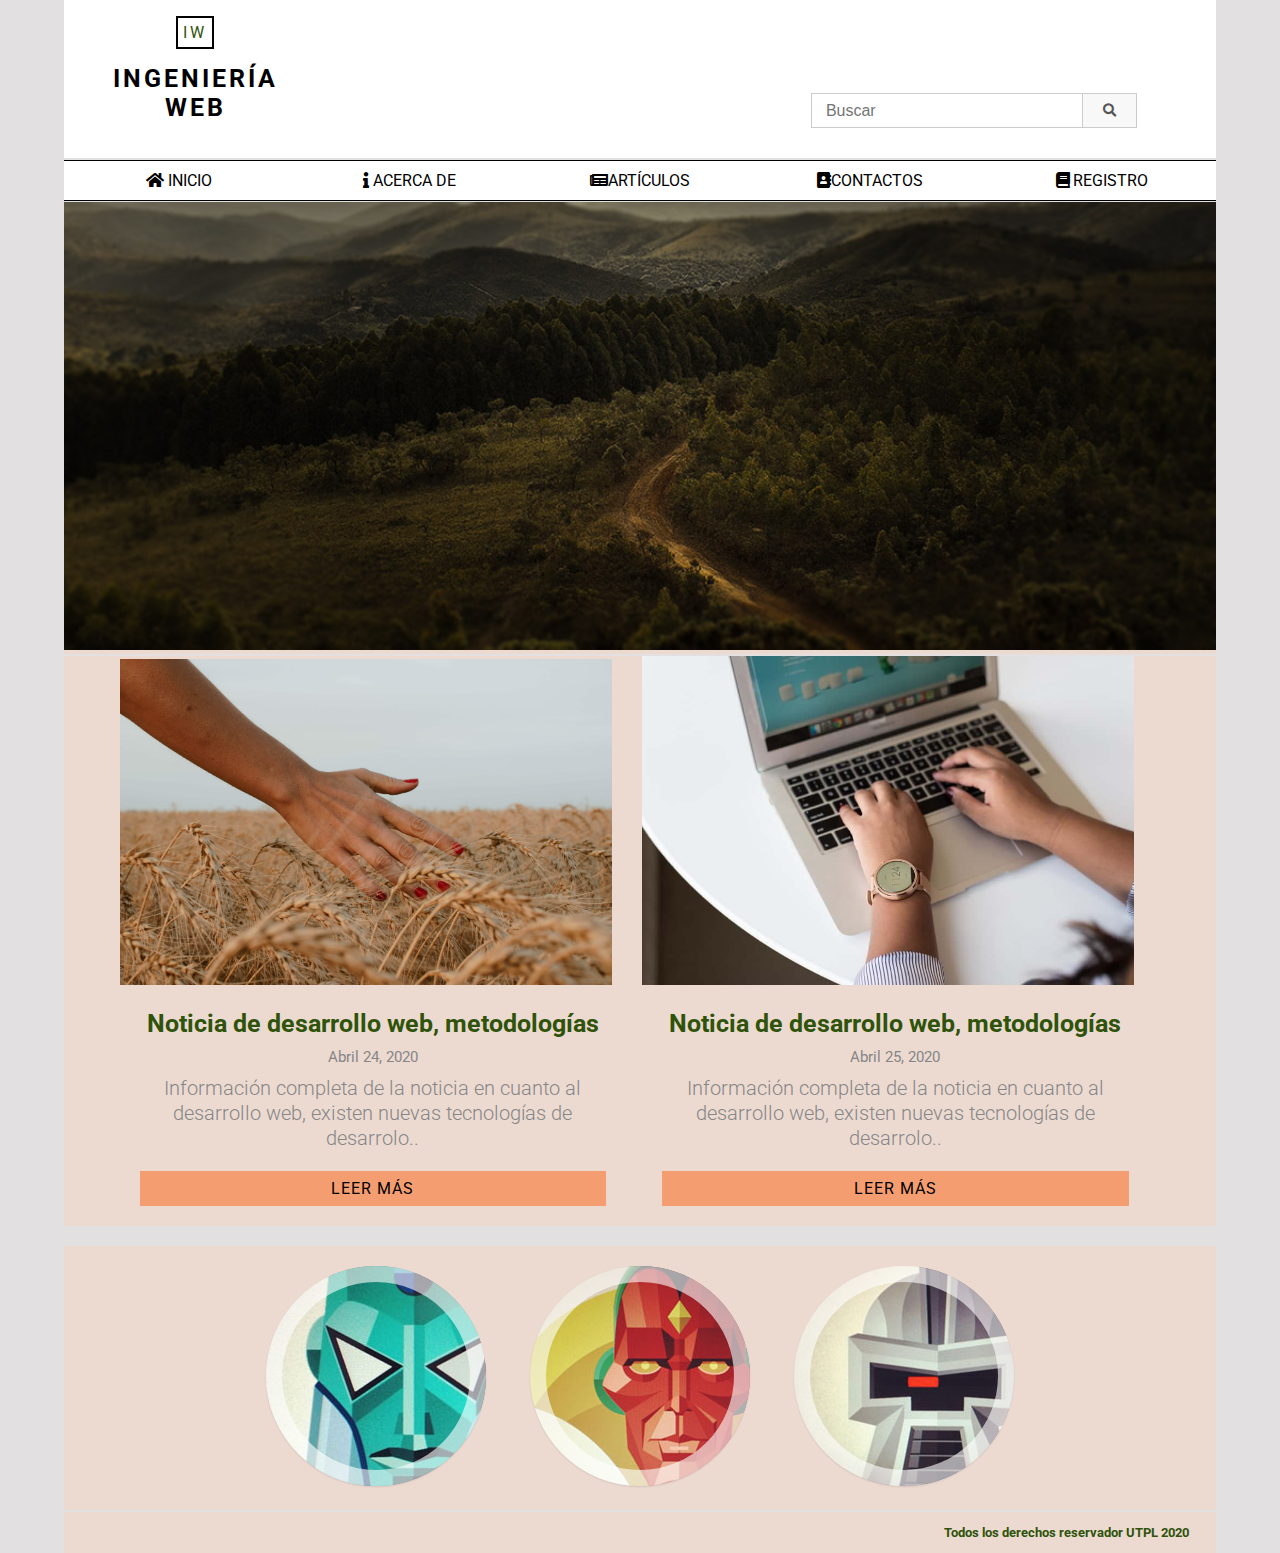
==== index.html @ 1249e594 "editando sponsor :sparkles:" ====
<!DOCTYPE html>
<html lang="es">
<head>
    <meta charset="UTF-8">
    <meta name="viewport" content="width=device-width, initial-scale=1.0">
    <link href="https://fonts.googleapis.com/css2?family=Roboto:ital,wght@0,300;0,400;1,300&display=swap" rel="stylesheet"> 
    <link rel="stylesheet" href="https://use.fontawesome.com/releases/v5.5.0/css/all.css">
    <title>Maquetació en HTML y CSS</title>
    <link rel="stylesheet" href="css/estilos.css">
</head>
<body>
    <header class="cabeceraPrincipal">
        <div class="logo">
            <p class="iniciales-logo">
                IW
            </p>
            <h1>Ingeniería web</h1>
        </div>
        <section class="seccionCabecera">
            <aside class="buscador">
                <div class="barra-busqueda">
                    <input type="text" placeholder="Buscar">
                    <button type="submit"><i class="fas fa-search"></i></button>
                </div>
            </aside>
        </section>
    </header>
    <nav class="menuPrincipal">
        <a href=""><i class="fas fa-home"></i> Inicio</a>
        <a href=""><i class="fas fa-info"></i> Acerca de</a>
        <a href=""><i class="fas fa-newspaper"></i>Artículos</a>
        <a href=""><i class="fas fa-address-book"></i>Contactos</a>
        <a href=""><i class="fas fa-book fa-fw"></i>Registro</a>
    </nav>
    <section class="galeriaPrinicpal">
        <img src="images/slide-1.jpg" alt="Imagen 1 del Slider prinipal">
    </section>
    <main>
        <section class="articulo">
            <article class="noticias">
                <div class="contenedor1">
                    <img src="images/img-01.jpg" alt="">
                </div>
                <div class="contenedor-texto">
                    <div>
                        <h2 class="titulo">
                            Noticia de desarrollo web, metodologías
                        </h2>
                        <p class="fecha">Abril 24, 2020</p>
                    </div>
                    <p class="extracto">
                        Información completa de la noticia en cuanto al desarrollo web, existen nuevas tecnologías de desarrolo..
                    </p>
                    <a href="" class="btn-link">Leer más</a>
                </div>
            </article>
        </section>
        <section class="articulo">
            <article class="noticias">
                <div class="contenedor1">
                    <img src="images/img-02.jpg" alt="">
                </div>
                <div class="contenedor-texto">
                    <div>
                        <h2 class="titulo">
                            Noticia de desarrollo web, metodologías
                        </h2>
                        <p class="fecha">Abril 25, 2020</p>
                    </div>
                    <p class="extracto">
                        Información completa de la noticia en cuanto al desarrollo web, existen nuevas tecnologías de desarrolo..
                    </p>
                    <a href="" class="btn-link">Leer más</a>
                </div>
            </article>
        </section>
    </main>
    <aside class="sponsor">
        <ul class="cuadricula">
            <li>
                <div class="item sponsor1">
                    <div class="info">
                        <h3>SPONSOR</h3>
                        <p>stalin carrion <a href="">Visitar</a></p>
                    </div>                    
                </div>
            </li> 
            <li>
                <div class="item sponsor2">
                    <div class="info">
                        <h3>SPONSOR</h3>
                        <p>stalin carrion <a href="">Visitar</a></p>       
                    </div>                   
                </div>
            </li>
            <li>
                <div class="item sponsor3">
                    <div class="info">
                        <h3>SPONSOR</h3>
                        <p>stalin carrion <a href="">Visitar</a></p>       
                    </div>                   
                </div>
            </li>

        </ul>
         
    </aside>
    <footer class="piePagina">
        <h5>Todos los derechos reservador UTPL 2020</h5>
    </footer>
</body>
</html>
---- css/estilos.css ----
*{
    padding: 0;
    margin: 0;
}
body{
    font-family: 'Roboto', sans-serif;
    background-color: #e2e0e0;
}
header.cabeceraPrincipal, nav.menuPrincipal, section.galeriaPrinicpal,aside.sponsor,main,footer.piePagina{
    background-color: #ECDAD1;
    color: rgb(47, 83, 10);
    width: 90%;
    margin: 0 auto;
}
header.cabeceraPrincipal{
    background-color: #ffffff;
}
header.cabeceraPrincipal h1{
    font-size: 25px;
    color: #000;
}
.cabeceraPrincipal .logo{
    margin-bottom: 20px;
    text-transform: uppercase;
    letter-spacing: 3px;
    width: 20%;
    display: inline-block;
    padding: 1em 1em;
    text-align: center;
}
.logo .iniciales-logo{
    padding: 5px;
    border: 2px solid #000;
    display: inline-block;
    font-size: 16px;
    margin-bottom: 15px;
}
section.seccionCabecera{
    width: 70%;
    display: inline-block;
    text-align: right;
}
/*  -------------- Barra de busqueda  ------------------*/
.seccionCabecera .barra-busqueda{
    display: flex;
    align-items: center;
    justify-content: right;
}

.seccionCabecera .barra-busqueda input{
    min-width: 30%;
    padding:  0 14px;
    height: 33px;
    line-height: 35px;
    border: 1px solid #ccc;
    font-size: 16px;
}
.seccionCabecera .barra-busqueda button{
    height: 35px;
    border: 1px solid #ccc;
    border-left: none;
    color: #545454;
    background-color: #f8f8f8;
    padding: 0 20px;
    cursor: pointer;
}
.seccionCabecera .barra-busqueda button:hover{
    background-color: #f1f1f1;
}
/*  -------------- FIN Barra de busqueda  ------------------*/


nav.menuPrincipal, main,aside.sponsor,footer.piePagina{
    margin-top: 2px;
}
nav.menuPrincipal{
    border-top: 1px solid #000;
    border-bottom: 1px solid #000;
    display: flex;
    justify-content: space-between;
}
nav.menuPrincipal a{
    background-color: #ffffff;
    padding: 10px;
    color: #000;
    display: block;
    text-decoration: none;
    text-transform: uppercase;
    font-weight: 400;
    width: 100%;
    text-align: center;
    font-size: 16px;
    transition:  0.2s ease all;
}
nav.menuPrincipal a:hover{
    background-color: #000;
    color: #ffffff;
}

section.galeriaPrinicpal{
    margin-top: 1px;
}
section.galeriaPrinicpal img{
    width: 100%;
}


main{
    text-align: center;
    background-color: #ECDAD1;
}
section.articulo{
    width: 45%;
    display: inline-block;
}
section.noticias{
    display: flex;
    background: #F49D71;
    text-align: justify;
}
.noticias img{
    width: 100%;
    height: 100%;
    object-fit: cover;
}
.noticias .contenedor-texto{
    padding: 20px;
    width: 90%;
    display: flex;
    flex-direction: column;
    justify-content: space-between;
}
.noticias .contenedor1{
    width: 95%;
}

.noticias .titulo{
    margin-bottom: 10px;
    font-size: 25px;
}

.noticias .fecha{
    font-size: 15px;
    color: #868686;
    margin-bottom: 10px;
}
.noticias .extracto{
    font-size: 20px;
    line-height: 25px;
    font-weight: 300;
    margin-bottom: 20px;
    color: #868686;
}
.btn-link{
    background: #F49D71 ;
    color: #000;
    cursor: pointer;
    display: inline-block;
    padding: 0.5em;
    font-size: 1em;
    text-transform: uppercase;
    letter-spacing: 1px;
    text-decoration: none;
}
.btn-link:hover{
    background-color: #FFFFFF;
}

/*  -------------- SPONSOR  ------------------*/
.sponsor{
    background-color: #ECDAD1;
}
.cuadricula{
    margin: 20px 0 0 0;
    padding: 0;
    list-style: none;
    display: block;
    text-align: center;
    width: 100%;
}
.cuadricula:after, .item:before {
    content: '';
    display: table;
}
.cuadricula:after {
    clear: both;
}
.cuadricula li{
    width: 220px;
    height: 220px;
    display: inline-block;
    margin: 20px;
}
.item{
    width: 100%;
    height: 100%;
    border-radius: 50%;
    position: relative;
    cursor: default;
    box-shadow: 
        inset 0 0 0 16px rgba(255,255,255,0.6),
        0 1px 2px rgba(0,0,0,0.1);
        
    -webkit-transition: all 0.4s ease-in-out;
    -moz-transition: all 0.4s ease-in-out;
    -o-transition: all 0.4s ease-in-out;
    -ms-transition: all 0.4s ease-in-out;
    transition: all 0.4s ease-in-out;
}

.info {
    position: absolute;
    background: rgba(63,147,147, 0.8);
    width: inherit;
    height: inherit;
    border-radius: 50%;
    opacity: 0;
    
    -webkit-transition: all 0.4s ease-in-out;
    -moz-transition: all 0.4s ease-in-out;
    -o-transition: all 0.4s ease-in-out;
    -ms-transition: all 0.4s ease-in-out;
    transition: all 0.4s ease-in-out;
    
    -webkit-transform: scale(0);
    -moz-transform: scale(0);
    -o-transform: scale(0);
    -ms-transform: scale(0);
    transform: scale(0);
    
    -webkit-backface-visibility: hidden;

}
.info h3 {
    color: #fff;
    text-transform: uppercase;
    letter-spacing: 2px;
    font-size: 22px;
    margin: 0 30px;
    padding: 45px 0 0 0;
    height: 140px;
    font-family: 'Open Sans', Arial, sans-serif;
    text-shadow: 
        0 0 1px #fff, 
        0 1px 2px rgba(0,0,0,0.3);
}
.info p {
    color: #fff;
    padding: 10px 5px;
    font-style: italic;
    margin: 0 30px;
    font-size: 12px;
    border-top: 1px solid rgba(255,255,255,0.5);
    opacity: 0;
    -webkit-transition: all 1s ease-in-out 0.4s;
    -moz-transition: all 1s ease-in-out 0.4s;
    -o-transition: all 1s ease-in-out 0.4s;
    -ms-transition: all 1s ease-in-out 0.4s;
    transition: all 1s ease-in-out 0.4s;
}

.info p a {
    display: block;
    color: #fff;
    color: rgba(255,255,255,0.7);
    font-style: normal;
    font-weight: 700;
    text-transform: uppercase;
    font-size: 9px;
    letter-spacing: 1px;
    padding-top: 4px;
    font-family: 'Open Sans', Arial, sans-serif;
}
.info p a:hover {
    color: #fff222;
    color: rgba(255,242,34, 0.8);
}
.item:hover {
    box-shadow: 
        inset 0 0 0 1px rgba(255,255,255,0.1),
        0 1px 2px rgba(0,0,0,0.1);
}
.item:hover .info {
    -webkit-transform: scale(1);
    -moz-transform: scale(1);
    -o-transform: scale(1);
    -ms-transform: scale(1);
    transform: scale(1);
    opacity: 1;
}

.item:hover .info p {
    opacity: 1;
}
.sponsor1 { 
    background-image: url(../images/sponsor1.jpg);
}

.sponsor2 { 
    background-image: url(../images/sponsor2.jpg);
}

.sponsor3 { 
    background-image: url(../images/sponsor3.jpg);
}
a:focus {
    outline: thin dotted;
}
a:hover,
a:active {
    outline: 0;
}

/*  -------------- FIN SPONSOR  ------------------*/
/*  -------------- FOOTER  ------------------*/

footer.piePagina{
    text-align: right;
}
footer.piePagina h5{
    padding: 1em 2em;
}
/*  -------------- FIN FOOTER  ------------------*/
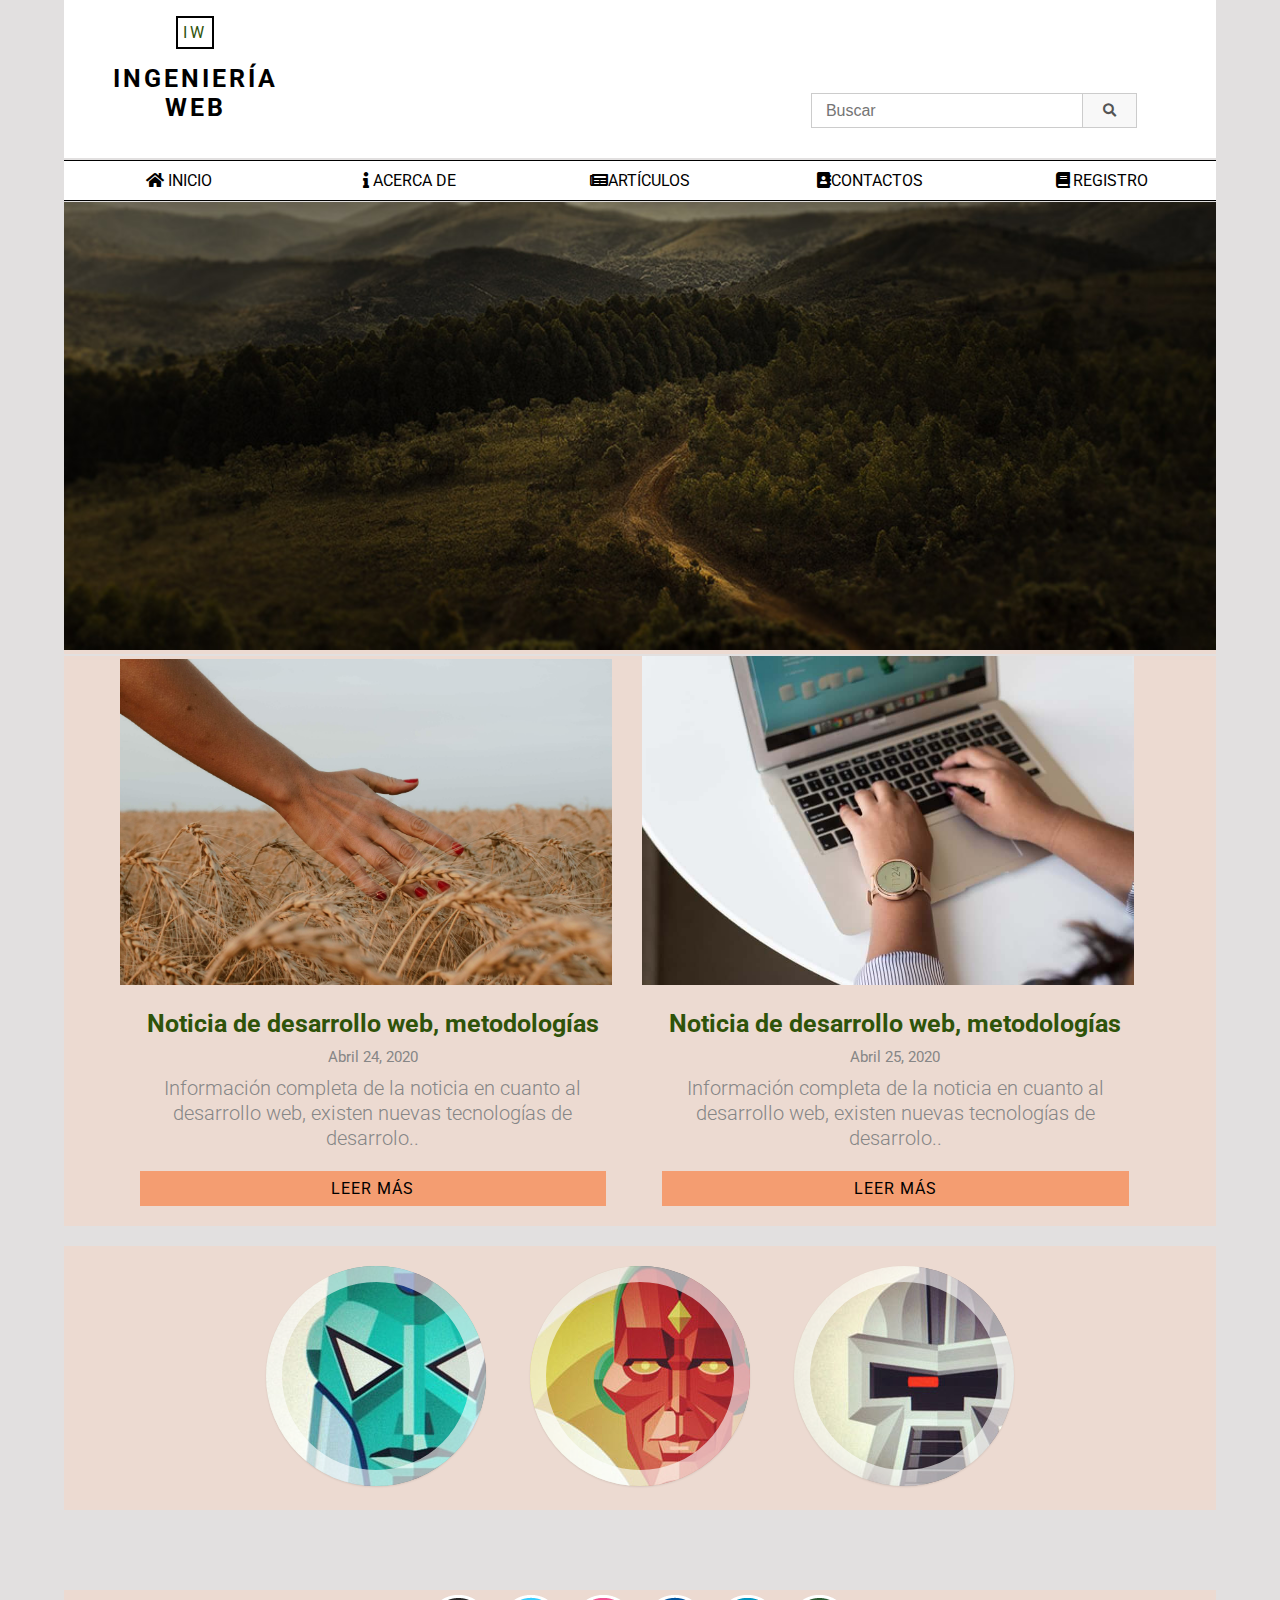
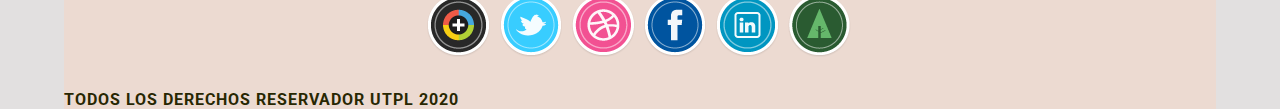
==== commit 4e78bf3b: "editar footer :ok_hand:" ====
--- a/index.html
+++ b/index.html
@@ -106,6 +106,14 @@
          
     </aside>
     <footer class="piePagina">
+        <ul class="envoltura">
+            <li><a class="tt-gplus" href="#"><span>Google Plus</span></a></li>
+            <li><a class="tt-twitter" href="#"><span>Twitter</span></a></li>
+            <li><a class="tt-dribbble" href="#"><span>Dribbble</span></a></li>
+            <li><a class="tt-facebook" href="#"><span>Facebook</span></a></li>
+            <li><a class="tt-linkedin" href="#"><span>LinkedIn</span></a></li>
+            <li><a class="tt-forrst" href="#"><span>Forrst</span></a></li>
+        </ul>
         <h5>Todos los derechos reservador UTPL 2020</h5>
     </footer>
 </body>
--- a/css/estilos.css
+++ b/css/estilos.css
@@ -314,10 +314,103 @@
 /*  -------------- FIN SPONSOR  ------------------*/
 /*  -------------- FOOTER  ------------------*/
 
-footer.piePagina{
-    text-align: right;
-}
-footer.piePagina h5{
-    padding: 1em 2em;
+.envoltura{
+    padding: 0;
+    width: 435px;
+    height: 70px;
+    margin: 80px auto 30px auto;
+}
+.envoltura li{
+    float: left;
+}
+.envoltura li a{
+    display: block;
+    width: 68px;
+    height: 70px;
+    margin: 0 2px;
+    outline: none;
+    background: transparent url(../images/conjuntoiconos.png) no-repeat top left;
+    text-indent: -9000px;
+    position: relative;
+}
+.envoltura li .tt-gplus{
+    background-position: 0px 0px;
+}
+.envoltura li .tt-twitter{
+    background-position: -68px 0px;
+}
+.envoltura li .tt-dribbble{
+    background-position: -136px 0px;
+}
+.envoltura li .tt-facebook{
+    background-position: -204px 0px;
+}
+.envoltura li .tt-linkedin{
+    background-position: -272px 0px;
+}
+.envoltura li .tt-forrst{
+    background-position: -340px 0px;
+}
+.envoltura li a span{
+    width: 100px;
+    height: auto;
+    line-height: 20px;
+    padding: 10px;
+    left: 50%;
+    margin-left: -64px;
+    font-family: 'Alegreya SC', Georgia, serif;
+    font-weight: 400;   
+    font-style: italic;
+    font-size: 14px;
+    color: #719DAB;
+    text-shadow: 1px 1px 1px rgba(0, 0, 0, 0.1);
+    text-align: center;
+    border: 4px solid #fff;
+    background: rgba(255,255,255,0.3);
+    text-indent: 0px;
+    border-radius: 5px;
+    position: absolute;
+    pointer-events: none;
+    bottom: 100px;
+    opacity: 0;
+    box-shadow: 1px 1px 2px rgba(0,0,0,0.1);
+    -webkit-transition: all 0.3s ease-in-out;
+    -moz-transition: all 0.3s ease-in-out;
+    -o-transition: all 0.3s ease-in-out;
+    -ms-transition: all 0.3s ease-in-out;
+    transition: all 0.3s ease-in-out;
+}
+.envoltura li a span:before,
+.envoltura li a span:after{
+    content: '';
+    position: absolute;
+    bottom: -15px;
+    left: 50%;
+    margin-left: -9px;
+    width: 0;
+    height: 0;
+    border-left: 10px solid transparent;
+    border-right: 10px solid transparent;
+    border-top: 10px solid rgba(0,0,0,0.1);
+}
+.envoltura li a span:after{
+    bottom: -14px;
+    margin-left: -10px;
+    border-top: 10px solid #fff;
+}
+.envoltura li a:hover span{
+    opacity: 0.9;
+    bottom: 70px;
+}
+ol,ul {
+    list-style:none;
+}
+h5{
+
+    color:#282702;
+    font-size:16px;
+    text-transform:uppercase;
+    margin-top:3px;
+    letter-spacing:1px;
 }
 /*  -------------- FIN FOOTER  ------------------*/
